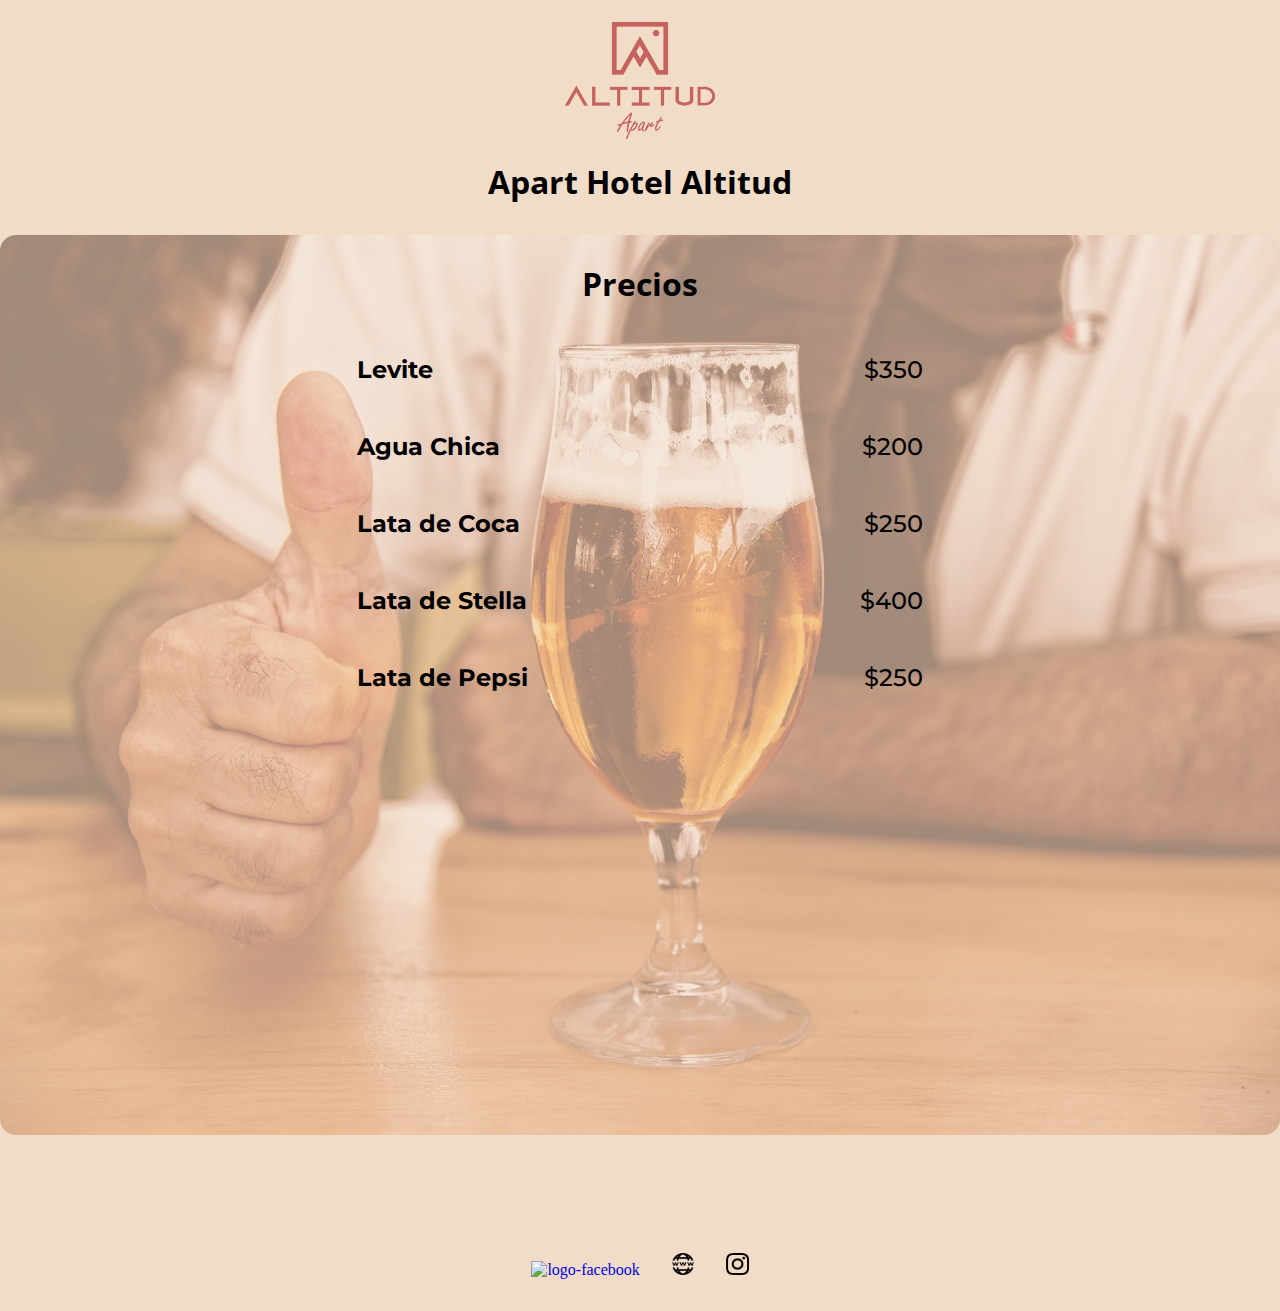
==== inicio.html @ 9a418257 "Primer Commit" ====
<!DOCTYPE html>
<html lang="en">
<head>
    <meta charset="UTF-8">
    <meta http-equiv="X-UA-Compatible" content="IE=edge">
    <meta name="viewport" content="width=device-width, initial-scale=1.0">
    <title>Altitud Apart Hotel</title>
    <link rel="stylesheet" href="styles.css">
    <link rel="preconnect" href="https://fonts.googleapis.com">
<link rel="preconnect" href="https://fonts.gstatic.com" crossorigin>
<link href="https://fonts.googleapis.com/css2?family=Montserrat:wght@300;500;700;900&family=Open+Sans:ital,wght@0,300;0,500;0,700;0,800;1,300;1,500;1,700;1,800&display=swap" rel="stylesheet">
</head>
<body>
    
    <header>
        <img class="logo-apart" src="./img/LOGO-ALTITUD-TERRA.png" alt="logo-altitud">
        <h1 class="titulo-principal titulo"> Apart Hotel Altitud </h1>
    </header>

    <div class="menu">
        <img src="./img/cerveza.jpg" alt="" class="img-fondo">

        <div class="menu-container">
            
            <h2 class="titulo-carta titulo"> Precios </h2>
           
            <div class="elementos">

                <div class="productos">

                    <p class="nombre-producto">Levite</p>
                    <p class="nombre-producto">Agua Chica</p>
                    <p class="nombre-producto">Lata de Coca</p>
                    <p class="nombre-producto">Lata de Stella</p>
                    <p class="nombre-producto">Lata de Pepsi</p>

                </div>

              

                <div class="precios">

                    <p class="precio">$350</p>
                    <p class="precio">$200</p>
                    <p class="precio">$250</p>
                    <p class="precio">$400</p>
                    <p class="precio">$250</p>

                </div>
                
            </div>
            
            
        </div>

    </div>

    <footer class="contact">
        <ul class="list-container">

            <li class="footer-list"> 
                <a class="links" href="https://www.facebook.com/AltitudApartCatamarca" target="_blank">
                    <img class="logo-footer" src="./icons/Facebook.png"  alt="logo-facebook">       
                </a> 
            </li>

            <li class="footer-list"> 
                <a class="links" href="http://altitudapart.com/es_es/" target="_blank">
                    <img class="logo-footer" src="./icons/www.png" alt="logo-web"> 
                </a> 
            </li>

            <li class="footer-list"> 
                <a class="links" href="https://www.instagram.com/altitudapart/" target="_blank"> 
                    <img class="logo-footer" src="./icons/instagram.png"  alt="logo-instagram"> 
                </a>
            </li>
            
        </ul>
    </footer>
    


</body>
</html>
---- styles.css ----
body {
    margin: 0;
    padding: 0;
    background-color: #F1DCC7;
}

header {
    display: flex;
    flex-direction: column;
    align-items: center;
    
}

.titulo {
    text-align: center;
    font-family: 'Open Sans', sans-serif;
   
}

.logo-apart {
    width: 150px;
    margin-top: 1.4rem;

}

.titulo-principal {
    margin-bottom: 2rem;
}
.titulo-carta {
    
    padding-top: 0;
    font-size: 2rem;
    font-weight: 700;
}
.menu {
    
    display: flex;
    justify-content: center;
    width: 100%;
    font-family: 'Montserrat', sans-serif;
    border-radius: 1rem;
    
}

.menu-container  {
    
    width: 100vw ;
    height: 100%;
    border: none;
    
      
} 

.img-fondo {
    width: 100% ;
    height: 100%;
    object-fit: cover;
    border-radius: 1rem;
    position: absolute;
    z-index: -2;
    opacity: 0.4;
}

.elementos {
    display: flex;
    flex-direction: row;
    flex-wrap: wrap;
    height: 3rem;
    justify-content: space-between;
    align-items: flex-start;
    position: relative;
    
}

.productos {
    display: flex;
    flex-direction: column;
    
}

.precios {
    display: flex;
    flex-direction: column;
    justify-content: center;
    
    
}

.nombre-producto {
    margin-left: 1.5rem;
    font-size: 1.5rem;
    text-align: left; 
    font-weight: 700;
    
    
}

.precio {
    margin-right: 1.5rem;
    text-align: right;
    font-size: 1.5rem;
    font-weight: 500;
}

.contact {
   width: 100%; 
    
    
    
    
}

.list-container {
    padding-left: 0;
    height: 100vh;
    display: flex;
    flex-direction: row;
    gap: 2rem;
    justify-content: center;
    align-items: flex-end; 
}

.footer-list {
    list-style: none;
    padding-bottom: 1rem;
    
    
}

.links {
    text-decoration: none;
    width: 100%;
}

.logo-footer {
    width: 1.4rem;

}

@media (min-width: 640px ) {
    .elementos {
        justify-content: space-evenly;
    
    }
}
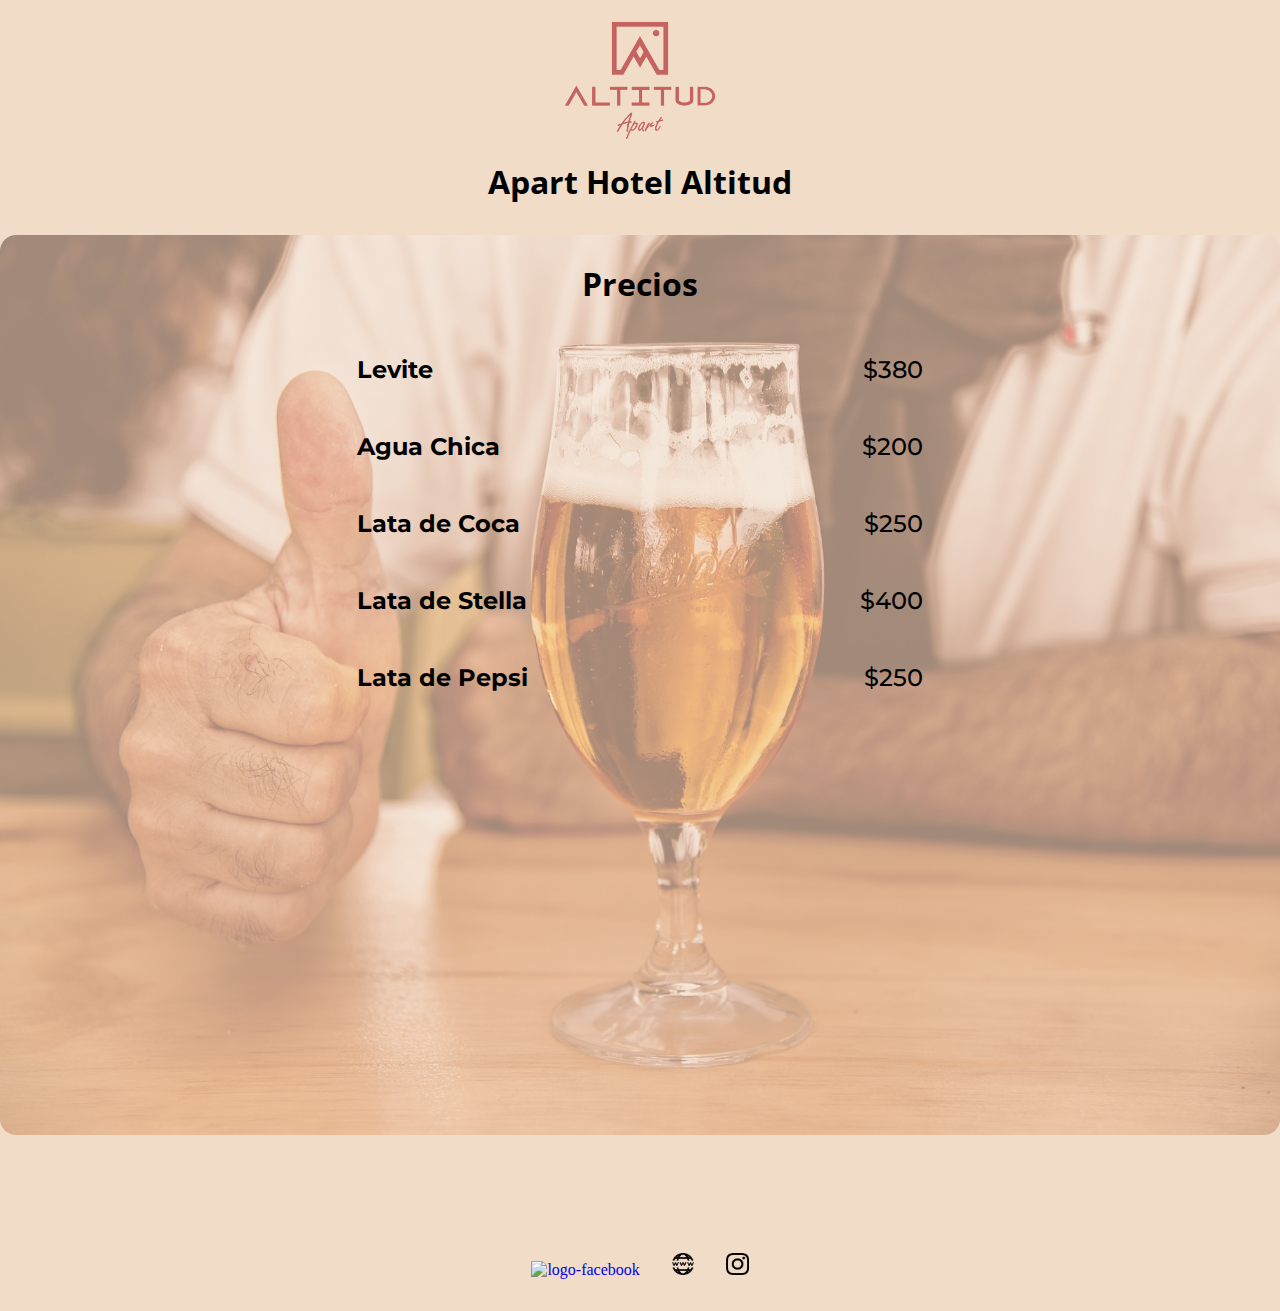
==== commit fe592c9d: "Cambie el precio" ====
--- a/inicio.html
+++ b/inicio.html
@@ -40,7 +40,7 @@
 
                 <div class="precios">
 
-                    <p class="precio">$350</p>
+                    <p class="precio">$380</p>
                     <p class="precio">$200</p>
                     <p class="precio">$250</p>
                     <p class="precio">$400</p>
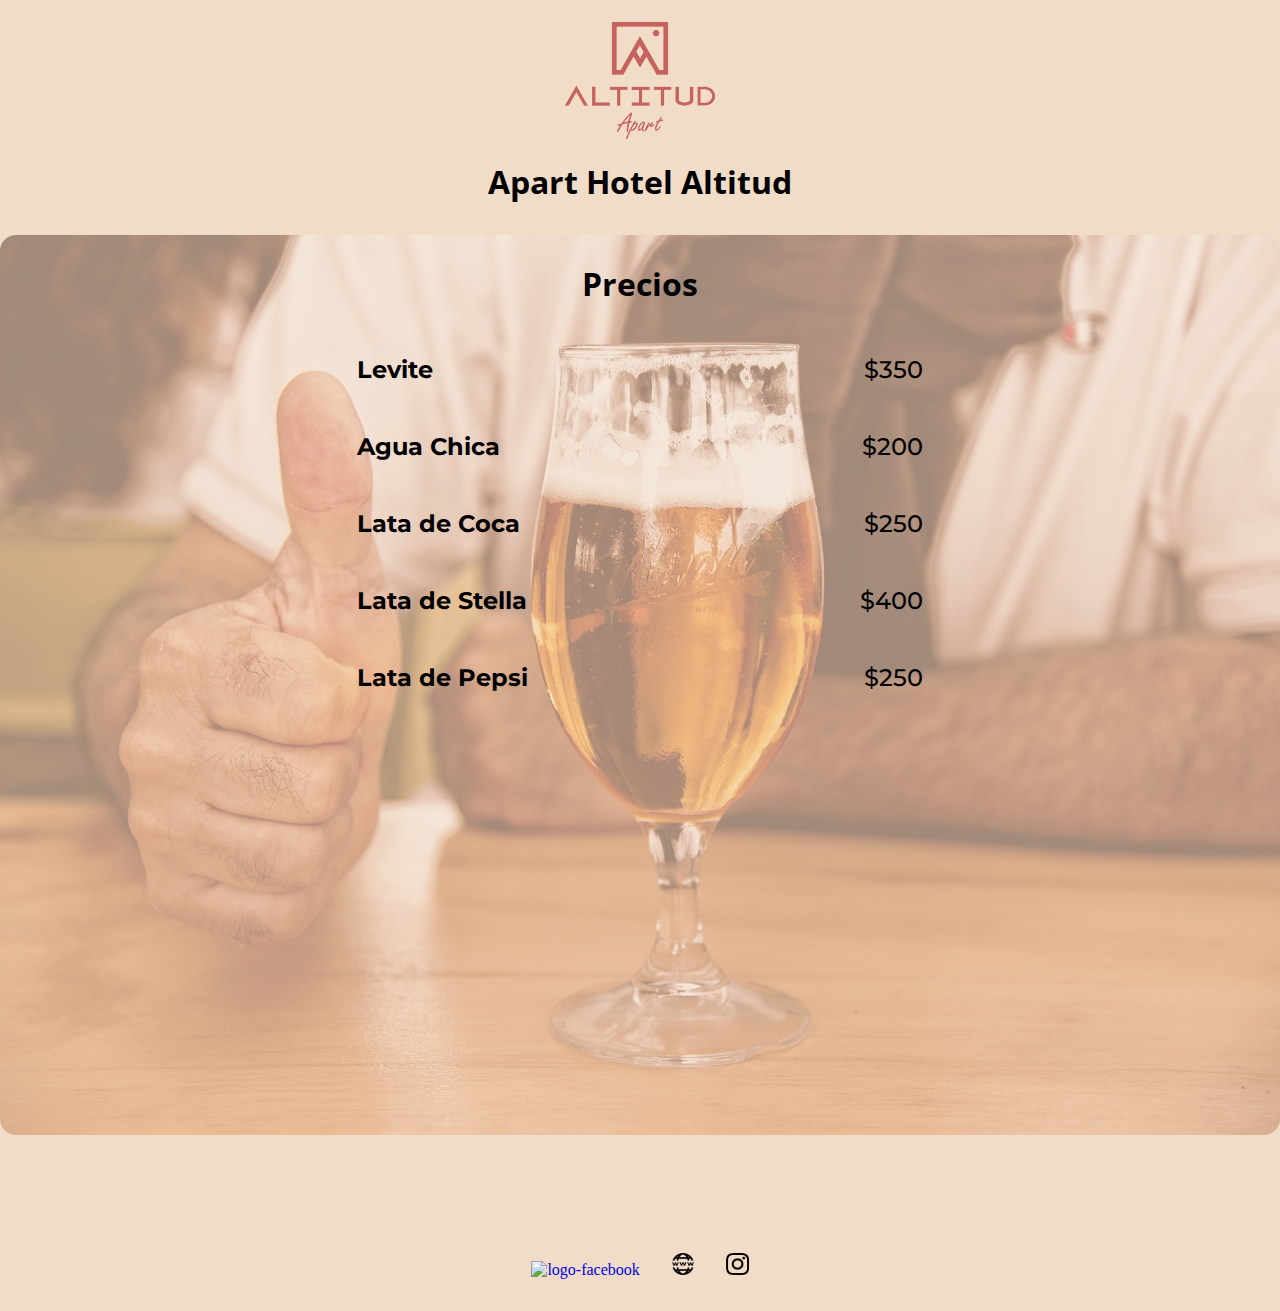
==== commit 11dca552: "Puse el precio viejo" ====
--- a/inicio.html
+++ b/inicio.html
@@ -40,7 +40,7 @@
 
                 <div class="precios">
 
-                    <p class="precio">$380</p>
+                    <p class="precio">$350</p>
                     <p class="precio">$200</p>
                     <p class="precio">$250</p>
                     <p class="precio">$400</p>
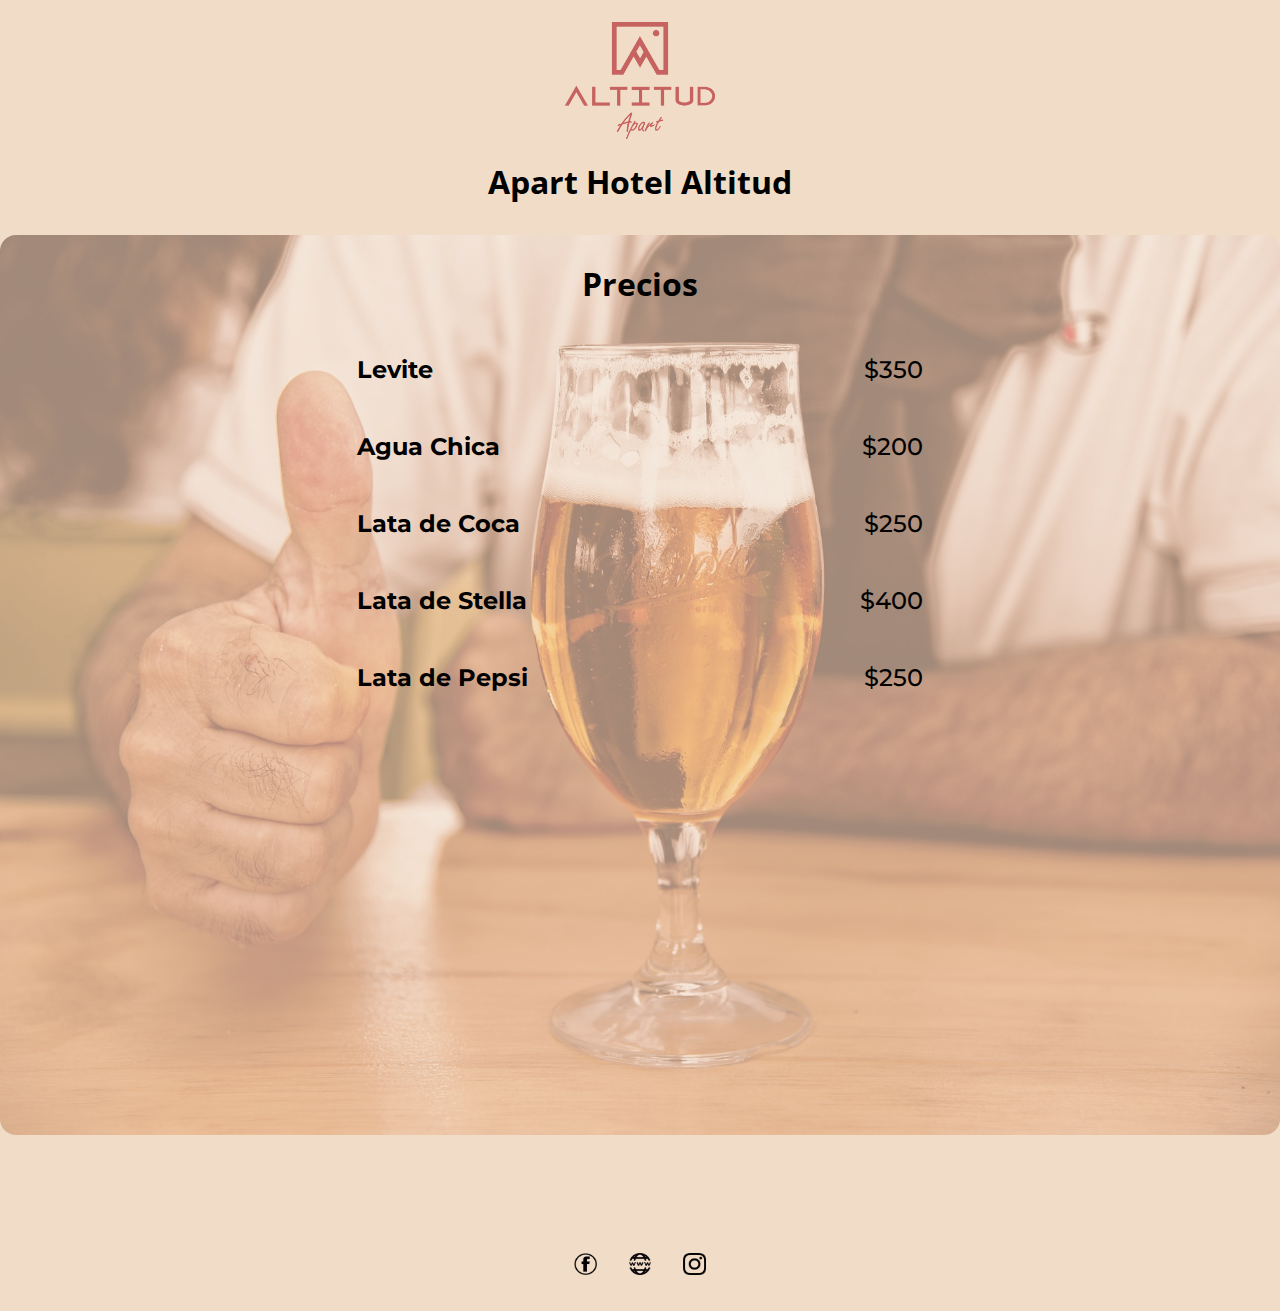
==== commit 958e992a: "habia escrito el logo de face con F y era con f, sorry" ====
--- a/inicio.html
+++ b/inicio.html
@@ -5,7 +5,7 @@
     <meta http-equiv="X-UA-Compatible" content="IE=edge">
     <meta name="viewport" content="width=device-width, initial-scale=1.0">
     <title>Altitud Apart Hotel</title>
-    <link rel="stylesheet" href="styles.css">
+    <link rel="stylesheet" href="./css/styles.css">
     <link rel="preconnect" href="https://fonts.googleapis.com">
 <link rel="preconnect" href="https://fonts.gstatic.com" crossorigin>
 <link href="https://fonts.googleapis.com/css2?family=Montserrat:wght@300;500;700;900&family=Open+Sans:ital,wght@0,300;0,500;0,700;0,800;1,300;1,500;1,700;1,800&display=swap" rel="stylesheet">
@@ -60,7 +60,7 @@
 
             <li class="footer-list"> 
                 <a class="links" href="https://www.facebook.com/AltitudApartCatamarca" target="_blank">
-                    <img class="logo-footer" src="./icons/Facebook.png"  alt="logo-facebook">       
+                    <img class="logo-footer" src="./icons/facebook.png"  alt="logo-facebook">       
                 </a> 
             </li>
 
--- a/css/styles.css
+++ b/css/styles.css
@@ -0,0 +1,148 @@
+body {
+    margin: 0;
+    padding: 0;
+    background-color: #F1DCC7;
+}
+
+header {
+    display: flex;
+    flex-direction: column;
+    align-items: center;
+    
+}
+
+.titulo {
+    text-align: center;
+    font-family: 'Open Sans', sans-serif;
+   
+}
+
+.logo-apart {
+    width: 150px;
+    margin-top: 1.4rem;
+
+}
+
+.titulo-principal {
+    margin-bottom: 2rem;
+}
+.titulo-carta {
+    
+    padding-top: 0;
+    font-size: 2rem;
+    font-weight: 700;
+}
+.menu {
+    
+    display: flex;
+    justify-content: center;
+    width: 100%;
+    font-family: 'Montserrat', sans-serif;
+    border-radius: 1rem;
+    
+}
+
+.menu-container  {
+    
+    width: 100vw ;
+    height: 100%;
+    border: none;
+    
+      
+} 
+
+.img-fondo {
+    width: 100% ;
+    height: 100%;
+    object-fit: cover;
+    border-radius: 1rem;
+    position: absolute;
+    z-index: -2;
+    opacity: 0.4;
+}
+
+.elementos {
+    display: flex;
+    flex-direction: row;
+    flex-wrap: wrap;
+    height: 3rem;
+    justify-content: space-between;
+    align-items: flex-start;
+    position: relative;
+    
+}
+
+.productos {
+    display: flex;
+    flex-direction: column;
+    
+}
+
+.precios {
+    display: flex;
+    flex-direction: column;
+    justify-content: center;
+    
+    
+}
+
+.nombre-producto {
+    margin-left: 1.5rem;
+    font-size: 1.5rem;
+    text-align: left; 
+    font-weight: 700;
+    
+    
+}
+
+.precio {
+    margin-right: 1.5rem;
+    text-align: right;
+    font-size: 1.5rem;
+    font-weight: 500;
+}
+
+.contact {
+   width: 100%; 
+    
+    
+    
+    
+}
+
+.list-container {
+    padding-left: 0;
+    height: 100vh;
+    display: flex;
+    flex-direction: row;
+    gap: 2rem;
+    justify-content: center;
+    align-items: flex-end; 
+}
+
+.footer-list {
+    list-style: none;
+    padding-bottom: 1rem;
+    
+    
+}
+
+.links {
+    text-decoration: none;
+    width: 100%;
+}
+
+.logo-footer {
+    width: 1.4rem;
+
+}
+
+@media (min-width: 640px ) {
+    .elementos {
+        justify-content: space-evenly;
+    
+    }
+}    
+
+
+
